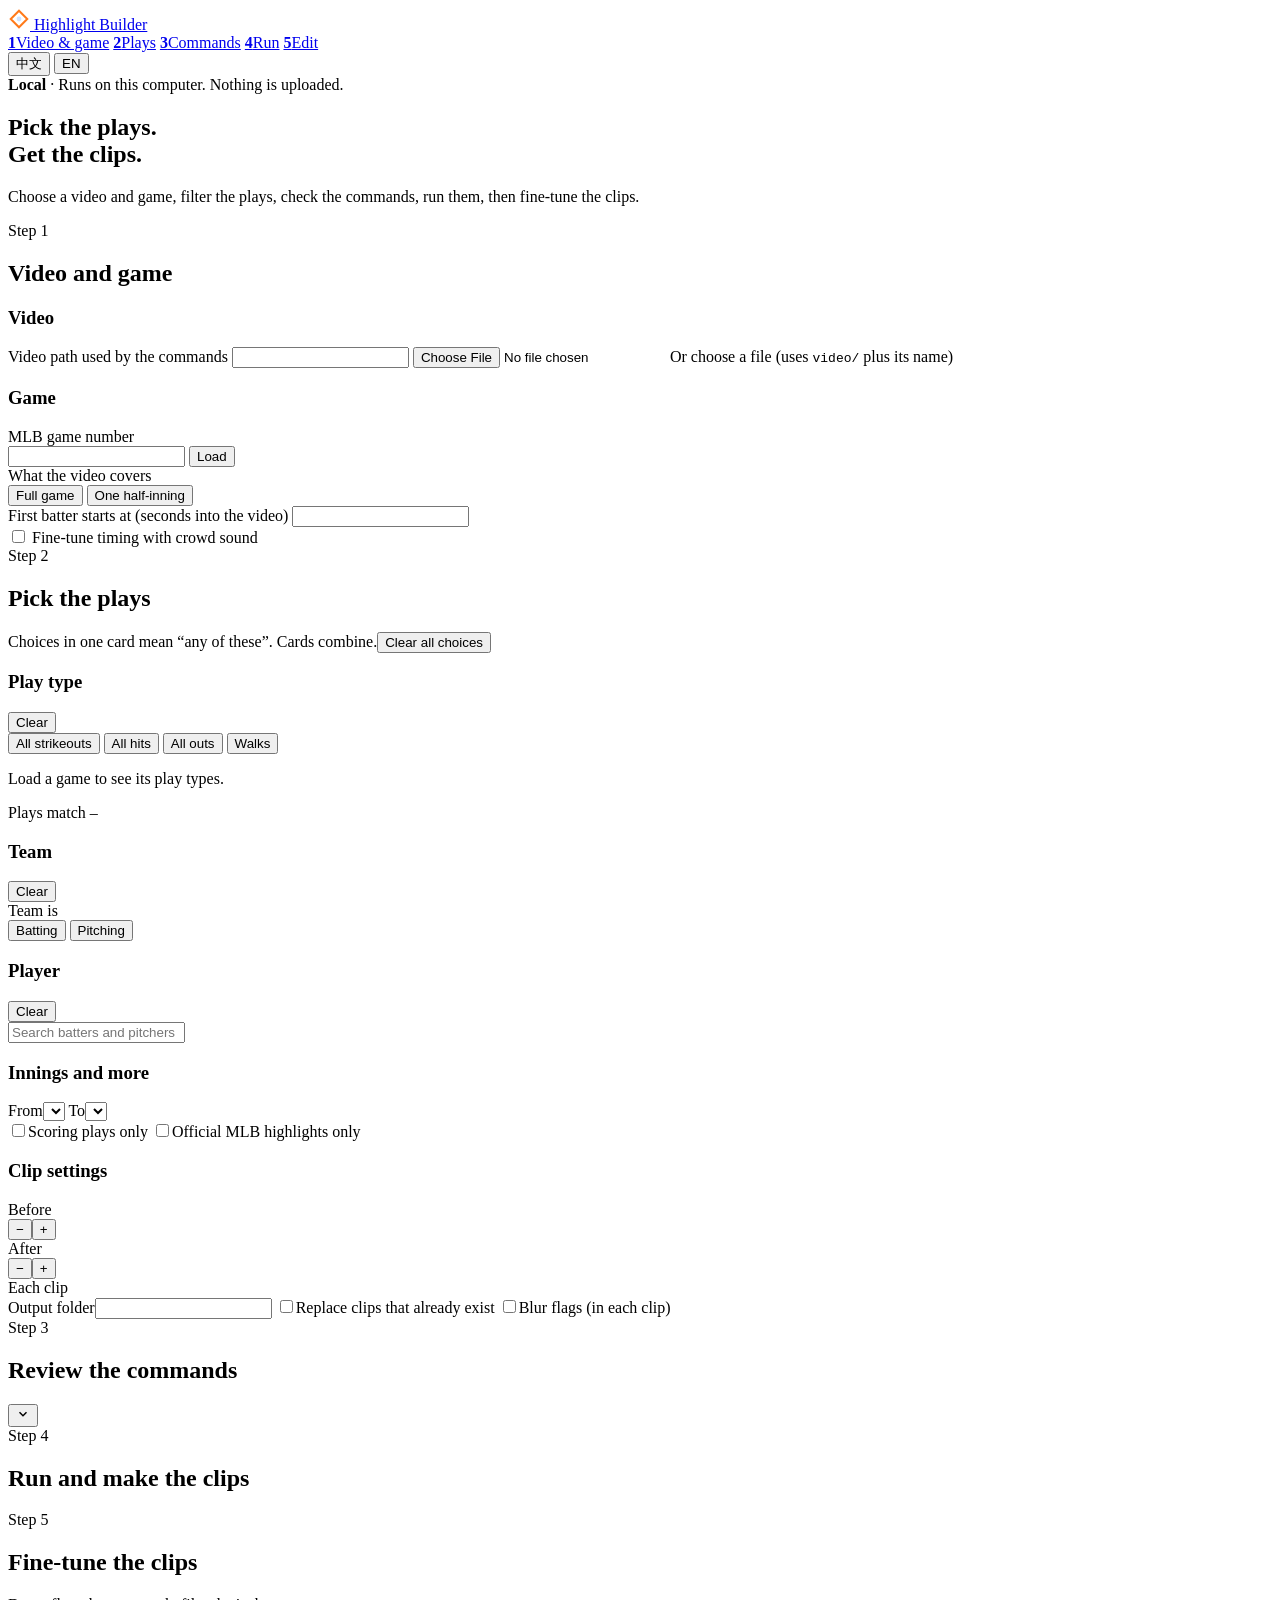
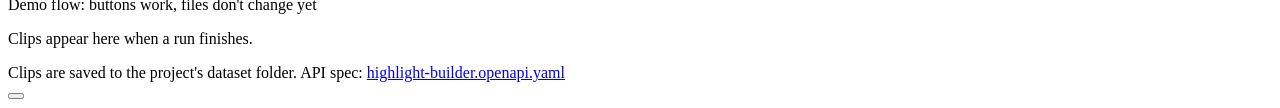
==== web/app.html @ 8fa7448d "Add Highlight Builder landing page and tool page - index.html: landing page in visual direction 01 (" ====
<!doctype html>
<html lang="en">
<head>
<meta charset="utf-8">
<meta name="viewport" content="width=device-width, initial-scale=1, viewport-fit=cover">
<title>Highlight Builder</title>
<link rel="icon" href="data:image/svg+xml,<svg xmlns='http://www.w3.org/2000/svg' viewBox='0 0 24 24'><path d='M12 3 21 12 12 21 3 12Z' fill='none' stroke='%23ff7a1a' stroke-width='2.4'/><circle cx='12' cy='12' r='2.6' fill='%23cfe3ff'/></svg>">
<link rel="preconnect" href="https://fonts.googleapis.com">
<link rel="preconnect" href="https://fonts.gstatic.com" crossorigin>
<link rel="stylesheet" href="https://fonts.googleapis.com/css2?family=Big+Shoulders+Display:wght@700;900&family=Manrope:wght@400;500;600;700;800&family=IBM+Plex+Mono:wght@400;500&family=Noto+Sans+TC:wght@400;500;700;900&display=swap">
<link rel="stylesheet" href="/static/theme.css">
<link rel="stylesheet" href="/static/app.css">
<script src="/static/i18n.js"></script>
</head>
<body>

<header class="topbar">
  <a class="brand" href="/" aria-label="Highlight Builder home">
    <svg width="22" height="22" viewBox="0 0 24 24" fill="none" aria-hidden="true"><path d="M12 3 21 12 12 21 3 12Z" stroke="#ff7a1a" stroke-width="2.2"/><circle cx="12" cy="12" r="2.6" fill="#cfe3ff"/></svg>
    <span>Highlight Builder</span>
  </a>
  <nav class="steps" id="steps" aria-label="Steps" data-zh-aria-label="步驟">
    <a href="#s-setup" data-step="setup"><b>1</b><span data-zh="影片與比賽">Video &amp; game</span></a>
    <a href="#s-plays" data-step="plays"><b>2</b><span data-zh="事件">Plays</span></a>
    <a href="#s-cmds" data-step="cmds"><b>3</b><span data-zh="指令">Commands</span></a>
    <a href="#s-run" data-step="run"><b>4</b><span data-zh="執行">Run</span></a>
    <a href="#s-edit" data-step="edit"><b>5</b><span data-zh="剪輯">Edit</span></a>
  </nav>
  <div class="top-actions">
    <span class="mode-pill" id="modePill" hidden></span>
    <div class="lang-switch" role="group" aria-label="Language 語言">
      <button type="button" data-set-lang="zh" aria-pressed="false">中文</button>
      <button type="button" data-set-lang="en" aria-pressed="true">EN</button>
    </div>
  </div>
</header>

<main class="page">

  <div class="demo-banner" id="demoBanner" hidden>
    <strong data-zh="示範模式">Demo mode</strong>
    <span id="demoReasons"></span>
    <span data-zh="執行時會走過相同的步驟，但不會剪任何影片。">Runs walk through the same steps but cut no video.</span>
  </div>

  <section class="intro">
    <span class="badge"><b data-zh="本機">Local</b> · <span data-zh="在你的電腦上執行，不會上傳任何檔案">Runs on this computer. Nothing is uploaded.</span></span>
    <h1 data-zh="挑選事件，產生精華片段。">Pick the plays.<br>Get the clips.</h1>
    <p data-zh="選擇影片與比賽、篩選事件，檢查指令後執行，再微調完成的片段。">Choose a video and game, filter the plays, check the commands, run them, then fine-tune the clips.</p>
  </section>

  <!-- ===== Step 1: video + game ===== -->
  <section class="block" id="s-setup">
    <div class="block-head"><span class="step-no" data-zh="步驟 1">Step 1</span><h2 data-zh="影片與比賽">Video and game</h2></div>
    <div class="bento setup">
      <div class="card c-video">
        <div class="card-head"><h3 data-zh="影片">Video</h3><span class="hint" id="videoHint"></span></div>
        <div class="video-list" id="videoList" role="radiogroup" aria-label="Videos in the project" data-zh-aria-label="專案中的影片"></div>
        <label class="field">
          <span class="label" data-zh="指令使用的影片路徑">Video path used by the commands</span>
          <input class="input mono" id="videoPath" spellcheck="false">
        </label>
        <label class="file-pick">
          <input type="file" id="videoFile" accept="video/*">
          <span data-zh="或選擇檔案（會使用 <code>video/</code> 加上檔名）">Or choose a file (uses <code>video/</code> plus its name)</span>
        </label>
      </div>

      <div class="card c-game">
        <div class="card-head"><h3 data-zh="比賽">Game</h3></div>
        <label class="field">
          <span class="label" data-zh="MLB 比賽編號">MLB game number</span>
          <div class="row">
            <input class="input mono" id="gamePk" inputmode="numeric" autocomplete="off">
            <button class="btn ghost" type="button" id="loadGame" data-zh="載入">Load</button>
          </div>
        </label>
        <div class="game-status" id="gameStatus" aria-live="polite"></div>
        <div class="field">
          <span class="label" data-zh="影片涵蓋範圍">What the video covers</span>
          <div class="seg" id="modeSeg" role="group" aria-label="Video covers" data-zh-aria-label="影片涵蓋範圍">
            <button type="button" data-v="full" data-zh="整場比賽">Full game</button>
            <button type="button" data-v="half" data-zh="單一半局">One half-inning</button>
          </div>
        </div>
        <div class="field" id="fullFields">
          <span class="label" data-zh="第一位打者在影片中的秒數">First batter starts at (seconds into the video)</span>
          <input class="input mono" id="offset" inputmode="decimal">
        </div>
        <div class="field" id="halfFields" hidden>
          <div class="row">
            <label class="mini-field"><span class="label" data-zh="局">Inning</span><select class="input" id="halfInning"></select></label>
            <label class="mini-field"><span class="label" data-zh="上 / 下">Top / bottom</span>
              <select class="input" id="halfSide"><option value="top" data-zh="上半局">Top</option><option value="bottom" data-zh="下半局">Bottom</option></select></label>
          </div>
          <label class="check"><input type="checkbox" id="autoAnchor"> <span data-zh="自動找出開始時間">Find the start automatically</span></label>
          <input class="input mono" id="anchorSeconds" inputmode="decimal" placeholder="Start second" data-zh-placeholder="開始秒數">
        </div>
        <label class="check"><input type="checkbox" id="audio"> <span data-zh="用現場聲音微調時間">Fine-tune timing with crowd sound</span></label>
      </div>
    </div>
  </section>

  <!-- ===== Step 2: plays ===== -->
  <section class="block" id="s-plays">
    <div class="block-head"><span class="step-no" data-zh="步驟 2">Step 2</span><h2 data-zh="挑選事件">Pick the plays</h2><span class="hint" data-zh="同一格內是「任一符合」，不同格之間要同時符合。">Choices in one card mean “any of these”. Cards combine.</span><button class="btn link" type="button" id="clearAll" data-zh="清除所有選擇">Clear all choices</button></div>
    <div class="bento plays">
      <div class="card c-types">
        <div class="card-head"><h3 data-zh="事件類型">Play type</h3><button class="btn link" type="button" data-clear="types" data-zh="清除">Clear</button></div>
        <div class="shortcuts">
          <button class="shortcut" type="button" data-group="k" data-zh="所有三振">All strikeouts</button>
          <button class="shortcut" type="button" data-group="hits" data-zh="所有安打">All hits</button>
          <button class="shortcut" type="button" data-group="outs" data-zh="所有出局">All outs</button>
          <button class="shortcut" type="button" data-group="walk" data-zh="保送">Walks</button>
        </div>
        <div class="chips" id="typeChips"><p class="empty" data-zh="載入比賽後會出現這場比賽的事件類型。">Load a game to see its play types.</p></div>
      </div>

      <div class="card c-count" aria-live="polite">
        <span class="label" data-zh="符合的事件">Plays match</span>
        <span class="big" id="count">–</span>
        <span class="muted" id="countOf"></span>
      </div>

      <div class="card c-teams">
        <div class="card-head"><h3 data-zh="隊伍">Team</h3><button class="btn link" type="button" data-clear="teams" data-zh="清除">Clear</button></div>
        <div class="teams" id="teams"></div>
        <div class="row role-row">
          <span class="muted" data-zh="隊伍角色">Team is</span>
          <div class="seg" id="roleSeg" role="group" aria-label="Team role" data-zh-aria-label="隊伍角色">
            <button type="button" data-v="bat" data-zh="打擊">Batting</button>
            <button type="button" data-v="pitch" data-zh="投球">Pitching</button>
          </div>
        </div>
      </div>

      <div class="card c-players">
        <div class="card-head"><h3 data-zh="球員">Player</h3><button class="btn link" type="button" data-clear="players" data-zh="清除">Clear</button></div>
        <input class="input" id="playerSearch" placeholder="Search batters and pitchers" data-zh-placeholder="搜尋打者與投手" aria-label="Search players" data-zh-aria-label="搜尋球員">
        <div class="picked" id="picked"></div>
        <div class="player-list" id="playerList"></div>
      </div>

      <div class="card c-more">
        <h3 data-zh="局數與其他">Innings and more</h3>
        <div class="row">
          <label class="mini-field"><span class="label" data-zh="從">From</span><select class="input" id="innFrom"></select></label>
          <label class="mini-field"><span class="label" data-zh="到">To</span><select class="input" id="innTo"></select></label>
        </div>
        <label class="switch"><input type="checkbox" id="scoringOnly"><span class="track"></span><span data-zh="只看得分事件">Scoring plays only</span></label>
        <label class="switch"><input type="checkbox" id="officialOnly"><span class="track"></span><span data-zh="只看 MLB 官方精華">Official MLB highlights only</span></label>
      </div>

      <div class="card c-clip">
        <h3 data-zh="片段設定">Clip settings</h3>
        <div class="row steppers">
          <div class="mini-field"><span class="label" data-zh="事件前">Before</span>
            <div class="stepper"><button type="button" data-step="pre" data-d="-1" aria-label="Fewer seconds before" data-zh-aria-label="減少事件前秒數">−</button><output id="pre"></output><button type="button" data-step="pre" data-d="1" aria-label="More seconds before" data-zh-aria-label="增加事件前秒數">+</button></div></div>
          <div class="mini-field"><span class="label" data-zh="事件後">After</span>
            <div class="stepper"><button type="button" data-step="post" data-d="-1" aria-label="Fewer seconds after" data-zh-aria-label="減少事件後秒數">−</button><output id="post"></output><button type="button" data-step="post" data-d="1" aria-label="More seconds after" data-zh-aria-label="增加事件後秒數">+</button></div></div>
          <div class="mini-field total"><span class="label" data-zh="每段">Each clip</span><b id="total"></b></div>
        </div>
        <label class="field"><span class="label" data-zh="輸出資料夾">Output folder</span><input class="input mono" id="outDir" spellcheck="false"></label>
        <label class="switch"><input type="checkbox" id="overwrite"><span class="track"></span><span data-zh="覆寫已存在的片段">Replace clips that already exist</span></label>
        <label class="switch"><input type="checkbox" id="blur"><span class="track"></span><span data-zh="模糊旗幟（每段片段）">Blur flags (in each clip)</span></label>
        <div class="seg" id="blurSeg" role="group" aria-label="Blur style" data-zh-aria-label="模糊方式" hidden>
          <button type="button" data-v="blur" data-zh="模糊">Blur</button>
          <button type="button" data-v="pixelate" data-zh="馬賽克">Pixelate</button>
        </div>
      </div>
    </div>
  </section>

  <!-- ===== Step 3: commands ===== -->
  <section class="block" id="s-cmds">
    <div class="block-head">
      <span class="step-no" data-zh="步驟 3">Step 3</span><h2 data-zh="檢查指令">Review the commands</h2>
      <button class="btn link disclosure" type="button" id="cmdsToggle" aria-expanded="false" aria-controls="cmdsBody">
        <span id="cmdsToggleLabel"></span>
        <svg class="chev" width="14" height="14" viewBox="0 0 24 24" fill="none" stroke="currentColor" stroke-width="2.5" aria-hidden="true"><path d="m6 9 6 6 6-6"/></svg>
      </button>
    </div>
    <div class="card cmds-collapsed" id="cmdsCollapsed">
      <span class="status-dot" id="cmdsDot"></span>
      <span id="cmdsCollapsedText"></span>
    </div>
    <div class="form-errors card" id="formErrors" hidden></div>
    <div class="card term" id="cmdsBody" hidden>
      <p class="term-hint" data-zh="給進階使用者：這些就是按下執行後，後端會依序跑的指令。不需要看懂也能直接執行。">For advanced users: these are the exact commands the backend runs, in order, when you press Run. You don't need to read them to run.</p>
      <div class="term-bar">
        <span class="term-sum" id="termSum"></span>
        <div class="row">
          <div class="seg small" id="viewSeg" role="group" aria-label="Command view" data-zh-aria-label="指令檢視">
            <button type="button" data-v="multi" data-zh="多行">Multi-line</button>
            <button type="button" data-v="one" data-zh="單行">One line</button>
            <button type="button" data-v="json" data-zh="執行請求">Run request</button>
          </div>
          <button class="btn ghost small" type="button" id="copyAll" disabled data-zh="全部複製">Copy all</button>
        </div>
      </div>
      <div class="stale" id="stale" hidden data-zh="選擇已變更，請重新產生以更新指令。">Your choices changed. Generate again to update these commands.</div>
      <div class="cmds" id="cmds"></div>
    </div>
  </section>

  <!-- ===== Step 4: run ===== -->
  <section class="block" id="s-run">
    <div class="block-head"><span class="step-no" data-zh="步驟 4">Step 4</span><h2 data-zh="執行並產生片段">Run and make the clips</h2><span class="hint" id="runHint"></span></div>
    <div class="card run">
      <div class="run-top">
        <div class="run-prog"><div class="run-label" id="runLabel"></div><div class="bar"><span id="runBar"></span></div></div>
        <button class="btn ghost" type="button" id="stopBtn" hidden data-zh="停止">Stop</button>
      </div>
      <ol class="run-steps" id="runSteps"></ol>
      <div class="run-error" id="runError" hidden>
        <strong id="runErrorTitle"></strong>
        <span id="runErrorMsg"></span>
        <div class="row"><button class="btn ghost small" type="button" id="retryBtn" data-zh="重試">Try again</button><button class="btn link" type="button" id="detailsBtn" data-zh="顯示詳細資訊">Show details</button></div>
        <pre class="details" id="runErrorDetails" hidden></pre>
      </div>
    </div>
  </section>

  <!-- ===== Step 5: edit (demo flow for now) ===== -->
  <section class="block" id="s-edit">
    <div class="block-head"><span class="step-no" data-zh="步驟 5">Step 5</span><h2 data-zh="微調片段">Fine-tune the clips</h2><span class="tag-demo" data-zh="示範流程：按鈕可以點，但還不會修改影片">Demo flow: buttons work, files don't change yet</span></div>
    <p class="empty" id="editEmpty" data-zh="執行完成後，片段會出現在這裡。">Clips appear here when a run finishes.</p>
    <div class="bento edit" id="editor" hidden>
      <div class="card c-list">
        <div class="card-head"><h3 id="clipCount"></h3><span class="muted" data-zh="依清單順序合併成最終影片">Joined in this order</span></div>
        <ol class="clip-list" id="clipList"></ol>
      </div>
      <div class="card c-viewer">
        <div class="viewer-frame">
          <video id="player" playsinline preload="metadata" controls></video>
          <div class="player-msg" id="playerMsg" hidden>
            <strong id="playerMsgTitle"></strong>
            <span id="playerMsgText"></span>
          </div>
          <span class="viewer-tc" id="viewerTc"></span>
        </div>
        <div class="row player-actions">
          <button class="btn ghost small" type="button" id="playTrim" data-zh="播放裁切範圍">Play trimmed part</button>
          <span class="muted" id="playerNote" data-zh="播放時會停在裁切的結尾。">Playback stops at the trim end.</span>
        </div>
        <div class="viewer-meta"><strong id="viewerTitle"></strong><span class="muted" id="viewerSub"></span><code class="mono path" id="viewerPath"></code></div>
        <div class="trim">
          <div class="row spread"><span class="label" data-zh="裁切">Trim</span><span class="mono" id="trimLen"></span></div>
          <div class="trim-track"><div class="trim-sel" id="trimSel"><span class="play-mark" id="playMark"></span></div>
            <input type="range" id="trimA" step="0.5" aria-label="Clip start" data-zh-aria-label="片段開始">
            <input type="range" id="trimB" step="0.5" aria-label="Clip end" data-zh-aria-label="片段結束"></div>
          <div class="row"><button class="btn link" type="button" id="undoTrim" data-zh="復原">Undo</button></div>
        </div>
        <label class="switch disabled"><input type="checkbox" disabled><span class="track"></span><span><span data-zh="模糊這段片段的旗幟">Blur flags in this clip</span> <span class="later" data-zh="之後">Later</span></span></label>
        <div class="row remove-row">
          <button class="btn ghost danger" type="button" id="removeBtn" data-zh="刪除片段">Remove clip</button>
          <span class="confirm" id="confirmRm" hidden><span data-zh="要刪除這段片段嗎？">Remove this clip?</span> <button class="btn ghost small" type="button" id="confirmYes" data-zh="刪除">Remove</button> <button class="btn link" type="button" id="confirmNo" data-zh="保留">Keep</button></span>
        </div>
      </div>
    </div>
  </section>

  <!-- ===== Export (highlight_editor render; demo until the editor backend is connected) ===== -->
  <section class="block" id="s-export" hidden>
    <div class="block-head"><span class="step-no" data-zh="輸出">Export</span><h2 data-zh="輸出最終影片">Export the final video</h2><span class="tag-demo" data-zh="示範：剪輯後端接上後才會真的輸出">Demo: the file is made once the editor backend is connected</span></div>
    <div class="card term">
      <div class="term-bar">
        <span class="term-sum" id="exportSum"></span>
        <button class="btn ghost small" type="button" id="copyProject" data-zh="複製專案 JSON">Copy project JSON</button>
      </div>
      <div class="cmds">
        <div class="cmd"><div><div class="t"><b>CLI</b><span data-zh="剪輯後端會執行">The editor backend will run</span></div><pre id="exportCmd"></pre></div></div>
        <div class="cmd"><div><div class="t"><b>stdin</b><span data-zh="專案 JSON（格式見 docs/api/highlight-editor.openapi.yaml）">Project JSON (format in docs/api/highlight-editor.openapi.yaml)</span></div><pre id="exportJson"></pre><div class="note" id="exportNote"></div></div></div>
      </div>
    </div>
  </section>

  <footer class="foot">
    <span data-zh="片段會儲存到專案的 dataset 資料夾。API 規格：">Clips are saved to the project's dataset folder. API spec:</span>
    <a href="/docs/highlight-builder.openapi.yaml">highlight-builder.openapi.yaml</a>
  </footer>
</main>

<div class="cta" id="cta">
  <span class="cta-sum" id="ctaSum"></span>
  <button class="btn primary" type="button" id="mainBtn"></button>
</div>

<div class="toast" id="toast" role="status" aria-live="polite"></div>

<script src="/static/app.js"></script>
</body>
</html>
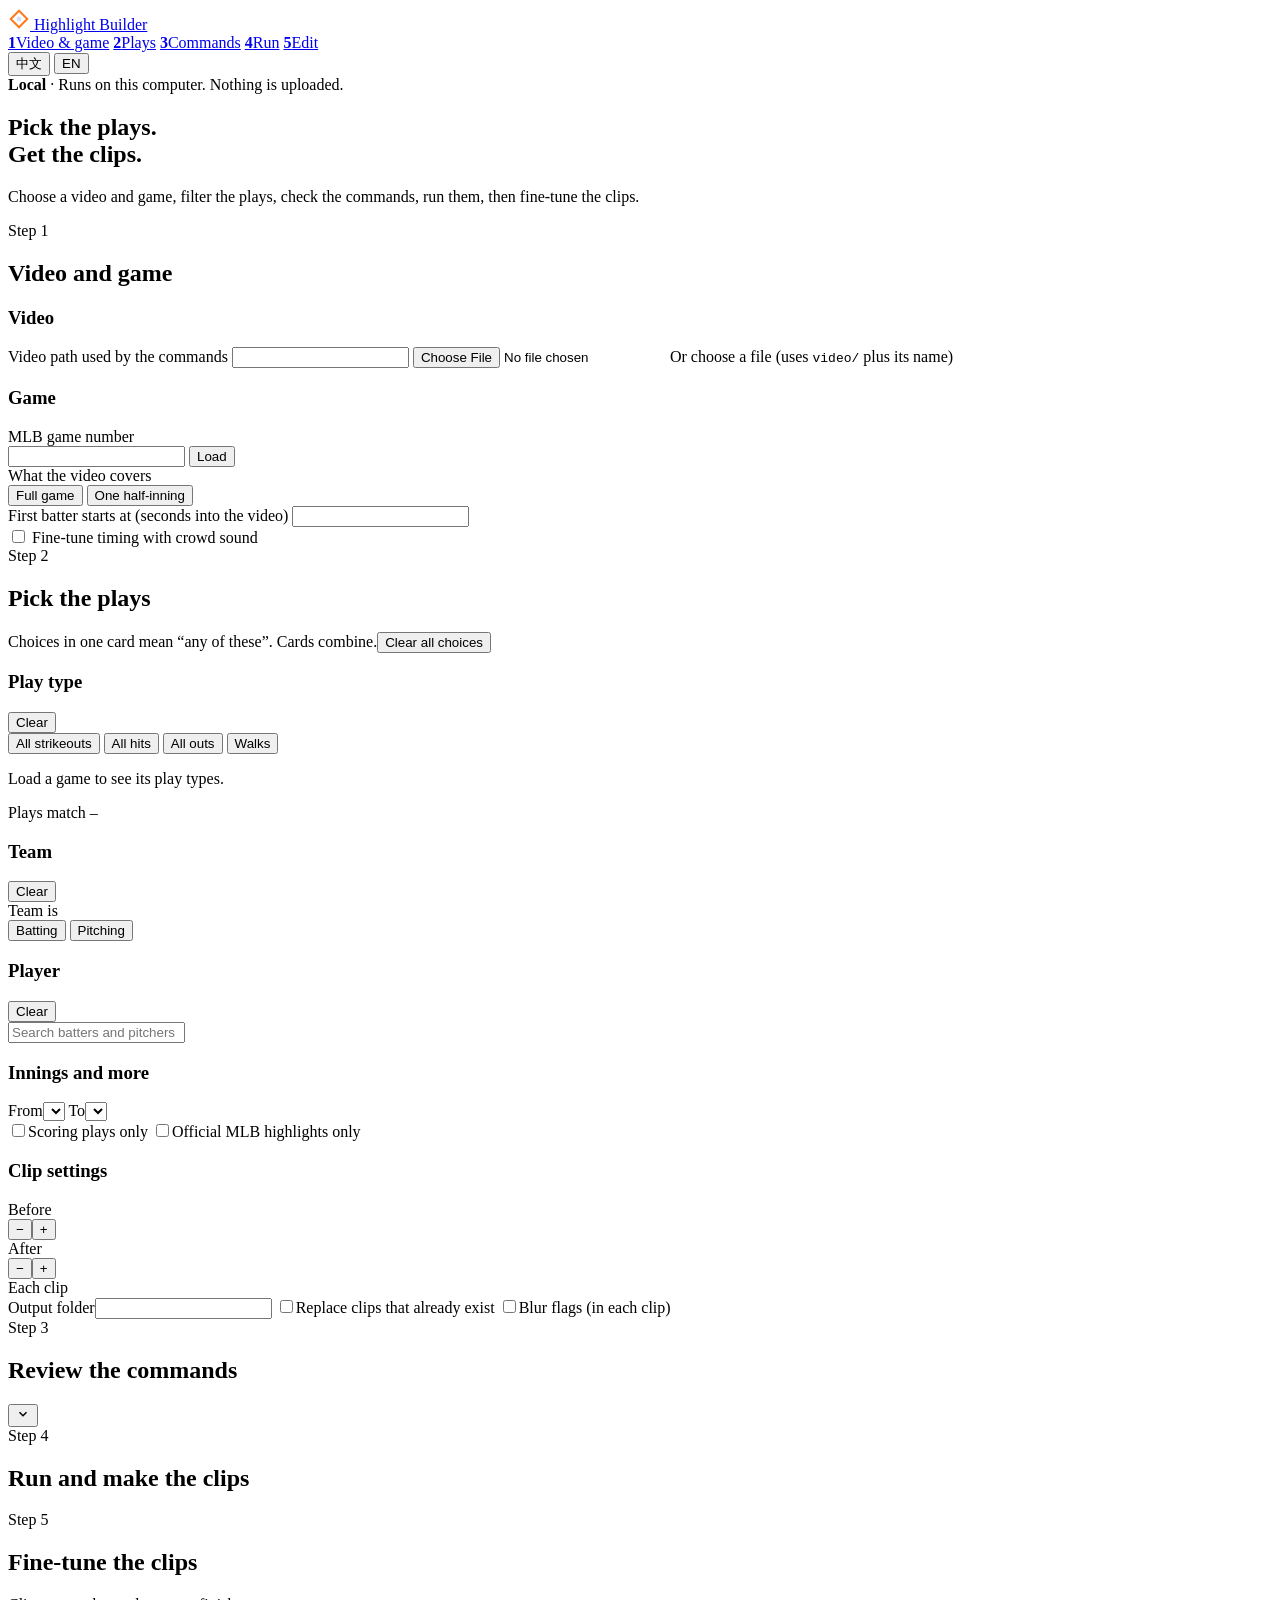
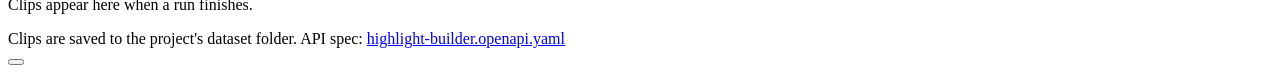
==== commit eba3c630: "Export the final video from the page - after a run, read each clip's real fps and frame count via   " ====
--- a/web/app.html
+++ b/web/app.html
@@ -223,7 +223,8 @@
 
   <!-- ===== Step 5: edit (demo flow for now) ===== -->
   <section class="block" id="s-edit">
-    <div class="block-head"><span class="step-no" data-zh="步驟 5">Step 5</span><h2 data-zh="微調片段">Fine-tune the clips</h2><span class="tag-demo" data-zh="示範流程：按鈕可以點，但還不會修改影片">Demo flow: buttons work, files don't change yet</span></div>
+    <div class="block-head"><span class="step-no" data-zh="步驟 5">Step 5</span><h2 data-zh="微調片段">Fine-tune the clips</h2><button class="btn ghost small" type="button" id="exportFromEdit" hidden data-zh="輸出這些片段">Export these clips</button></div>
+    <div class="edit-stale" id="editStale" hidden data-zh="這些片段來自上一次執行，之後你改了篩選條件。按下方「產生指令」再執行，就會換成新的片段；也可以先輸出這些片段。">These clips come from the previous run, and you've changed the filters since. Press “Generate commands” below and run again to replace them, or export these clips first.</div>
     <p class="empty" id="editEmpty" data-zh="執行完成後，片段會出現在這裡。">Clips appear here when a run finishes.</p>
     <div class="bento edit" id="editor" hidden>
       <div class="card c-list">
@@ -262,15 +263,31 @@
 
   <!-- ===== Export (highlight_editor render; demo until the editor backend is connected) ===== -->
   <section class="block" id="s-export" hidden>
-    <div class="block-head"><span class="step-no" data-zh="輸出">Export</span><h2 data-zh="輸出最終影片">Export the final video</h2><span class="tag-demo" data-zh="示範：剪輯後端接上後才會真的輸出">Demo: the file is made once the editor backend is connected</span></div>
-    <div class="card term">
-      <div class="term-bar">
-        <span class="term-sum" id="exportSum"></span>
-        <button class="btn ghost small" type="button" id="copyProject" data-zh="複製專案 JSON">Copy project JSON</button>
-      </div>
-      <div class="cmds">
-        <div class="cmd"><div><div class="t"><b>CLI</b><span data-zh="剪輯後端會執行">The editor backend will run</span></div><pre id="exportCmd"></pre></div></div>
-        <div class="cmd"><div><div class="t"><b>stdin</b><span data-zh="專案 JSON（格式見 docs/api/highlight-editor.openapi.yaml）">Project JSON (format in docs/api/highlight-editor.openapi.yaml)</span></div><pre id="exportJson"></pre><div class="note" id="exportNote"></div></div></div>
+    <div class="block-head"><span class="step-no" data-zh="輸出">Export</span><h2 data-zh="輸出最終影片">Export the final video</h2><span class="tag-demo" id="exportDemoTag" hidden data-zh="示範執行沒有片段檔，無法輸出">Demo run: no clip files, so nothing to export</span></div>
+    <div class="card export">
+      <div class="run-top">
+        <div class="run-prog"><div class="run-label" id="exportLabel"></div><div class="bar"><span id="exportBar"></span></div></div>
+        <button class="btn ghost" type="button" id="exportCancel" hidden data-zh="取消輸出">Cancel export</button>
+      </div>
+      <p class="muted" id="exportSum"></p>
+      <div class="run-error" id="exportError" hidden>
+        <strong id="exportErrorTitle"></strong>
+        <ul id="exportErrorList"></ul>
+        <div class="row" id="exportOverwriteRow" hidden><button class="btn ghost small" type="button" id="exportOverwrite" data-zh="取代現有檔案">Replace the existing file</button></div>
+        <button class="btn link" type="button" id="exportDetailsBtn" data-zh="顯示詳細資訊">Show details</button>
+        <pre class="details" id="exportDetails" hidden></pre>
+      </div>
+      <div class="export-result" id="exportResult" hidden>
+        <video id="reelPlayer" controls playsinline preload="metadata"></video>
+        <div class="row spread"><code class="mono path" id="reelPath"></code><span class="mono" id="reelInfo"></span></div>
+        <ol class="chapters" id="reelChapters"></ol>
+      </div>
+      <button class="btn link disclosure" type="button" id="projectToggle" aria-expanded="false" aria-controls="projectBody"><span data-zh="顯示專案 JSON（給工程師）">Show project JSON (for engineers)</span><svg class="chev" width="14" height="14" viewBox="0 0 24 24" fill="none" stroke="currentColor" stroke-width="2.5" aria-hidden="true"><path d="m6 9 6 6 6-6"/></svg></button>
+      <div class="term project-body" id="projectBody" hidden>
+        <div class="cmds">
+          <div class="cmd"><div><div class="t"><b>CLI</b><span data-zh="後端執行">The backend runs</span></div><pre>python -m highlight_editor render - --base-dir .</pre></div><button class="btn ghost small" type="button" id="copyProject" data-zh="複製 JSON">Copy JSON</button></div>
+          <div class="cmd"><div><div class="t"><b>stdin</b><span data-zh="專案 JSON（格式見 highlight_editor/openapi.yaml）">Project JSON (format in highlight_editor/openapi.yaml)</span></div><pre id="exportJson"></pre><div class="note" id="exportNote"></div></div></div>
+        </div>
       </div>
     </div>
   </section>
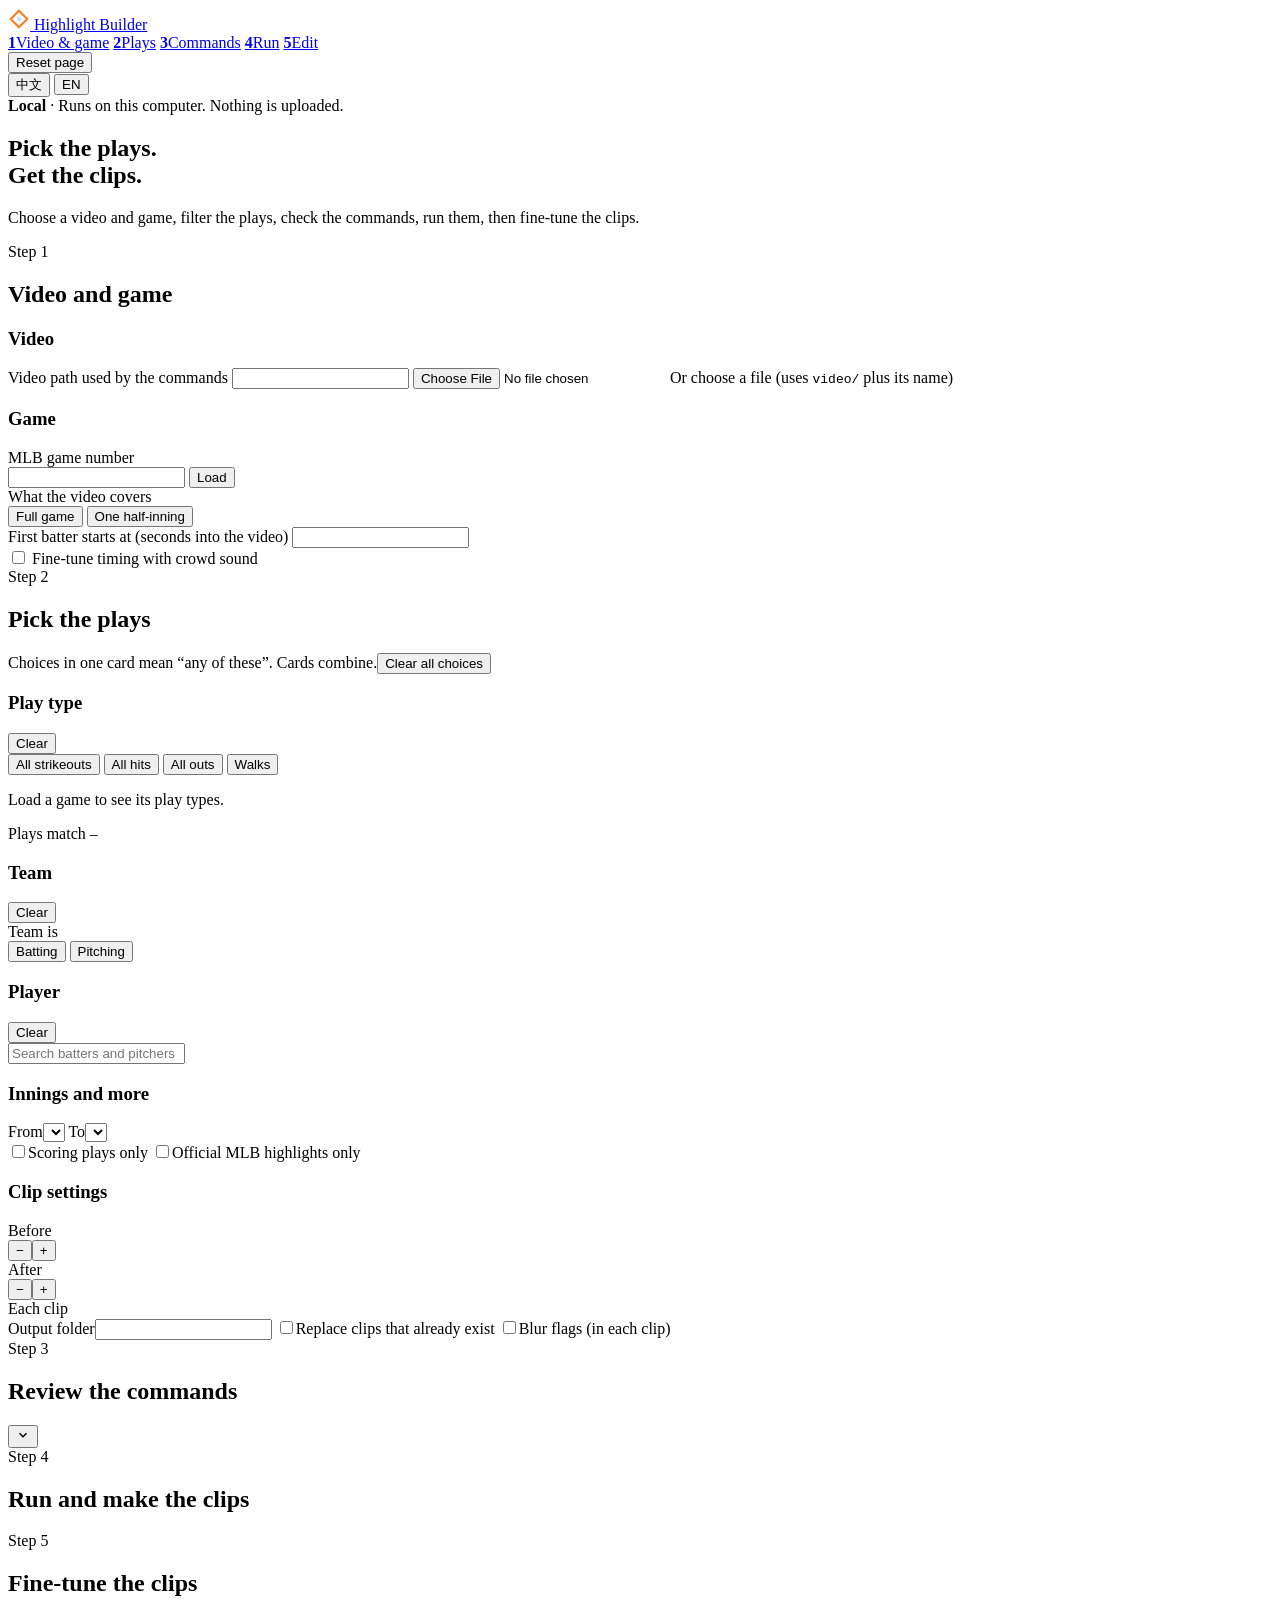
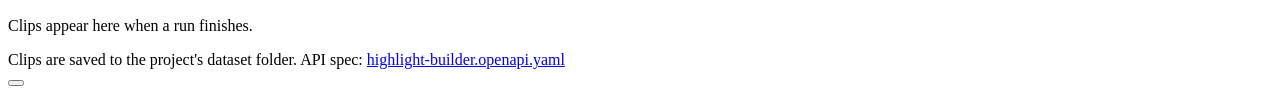
==== commit 802cc23b: "Reset the bottom bar after changes on a restored run After a reload restored a finished run, switchi" ====
--- a/web/app.html
+++ b/web/app.html
@@ -8,9 +8,9 @@
 <link rel="preconnect" href="https://fonts.googleapis.com">
 <link rel="preconnect" href="https://fonts.gstatic.com" crossorigin>
 <link rel="stylesheet" href="https://fonts.googleapis.com/css2?family=Big+Shoulders+Display:wght@700;900&family=Manrope:wght@400;500;600;700;800&family=IBM+Plex+Mono:wght@400;500&family=Noto+Sans+TC:wght@400;500;700;900&display=swap">
-<link rel="stylesheet" href="/static/theme.css">
-<link rel="stylesheet" href="/static/app.css">
-<script src="/static/i18n.js"></script>
+<link rel="stylesheet" href="/static/theme.css?v=202610120008">
+<link rel="stylesheet" href="/static/app.css?v=202610120008">
+<script src="/static/i18n.js?v=202610120008"></script>
 </head>
 <body>
 
@@ -28,6 +28,7 @@
   </nav>
   <div class="top-actions">
     <span class="mode-pill" id="modePill" hidden></span>
+    <button class="btn link small" type="button" id="resetPage" title="Clear all choices and the last run. No files are deleted." data-zh-title="清除所有選擇與上次的執行結果，不會刪除任何檔案。" data-zh="重設頁面">Reset page</button>
     <div class="lang-switch" role="group" aria-label="Language 語言">
       <button type="button" data-set-lang="zh" aria-pressed="false">中文</button>
       <button type="button" data-set-lang="en" aria-pressed="true">EN</button>
@@ -224,11 +225,11 @@
   <!-- ===== Step 5: edit (demo flow for now) ===== -->
   <section class="block" id="s-edit">
     <div class="block-head"><span class="step-no" data-zh="步驟 5">Step 5</span><h2 data-zh="微調片段">Fine-tune the clips</h2><button class="btn ghost small" type="button" id="exportFromEdit" hidden data-zh="輸出這些片段">Export these clips</button></div>
-    <div class="edit-stale" id="editStale" hidden data-zh="這些片段來自上一次執行，之後你改了篩選條件。按下方「產生指令」再執行，就會換成新的片段；也可以先輸出這些片段。">These clips come from the previous run, and you've changed the filters since. Press “Generate commands” below and run again to replace them, or export these clips first.</div>
+    <div class="edit-stale" id="editStale" hidden></div>
     <p class="empty" id="editEmpty" data-zh="執行完成後，片段會出現在這裡。">Clips appear here when a run finishes.</p>
     <div class="bento edit" id="editor" hidden>
       <div class="card c-list">
-        <div class="card-head"><h3 id="clipCount"></h3><span class="muted" data-zh="依清單順序合併成最終影片">Joined in this order</span></div>
+        <div class="card-head"><h3><span id="clipCount"></span> <span class="clip-source" id="clipSource"></span></h3><span class="muted" data-zh="依清單順序合併成最終影片">Joined in this order</span></div>
         <ol class="clip-list" id="clipList"></ol>
       </div>
       <div class="card c-viewer">
@@ -305,6 +306,6 @@
 
 <div class="toast" id="toast" role="status" aria-live="polite"></div>
 
-<script src="/static/app.js"></script>
+<script src="/static/app.js?v=202610120008"></script>
 </body>
 </html>
